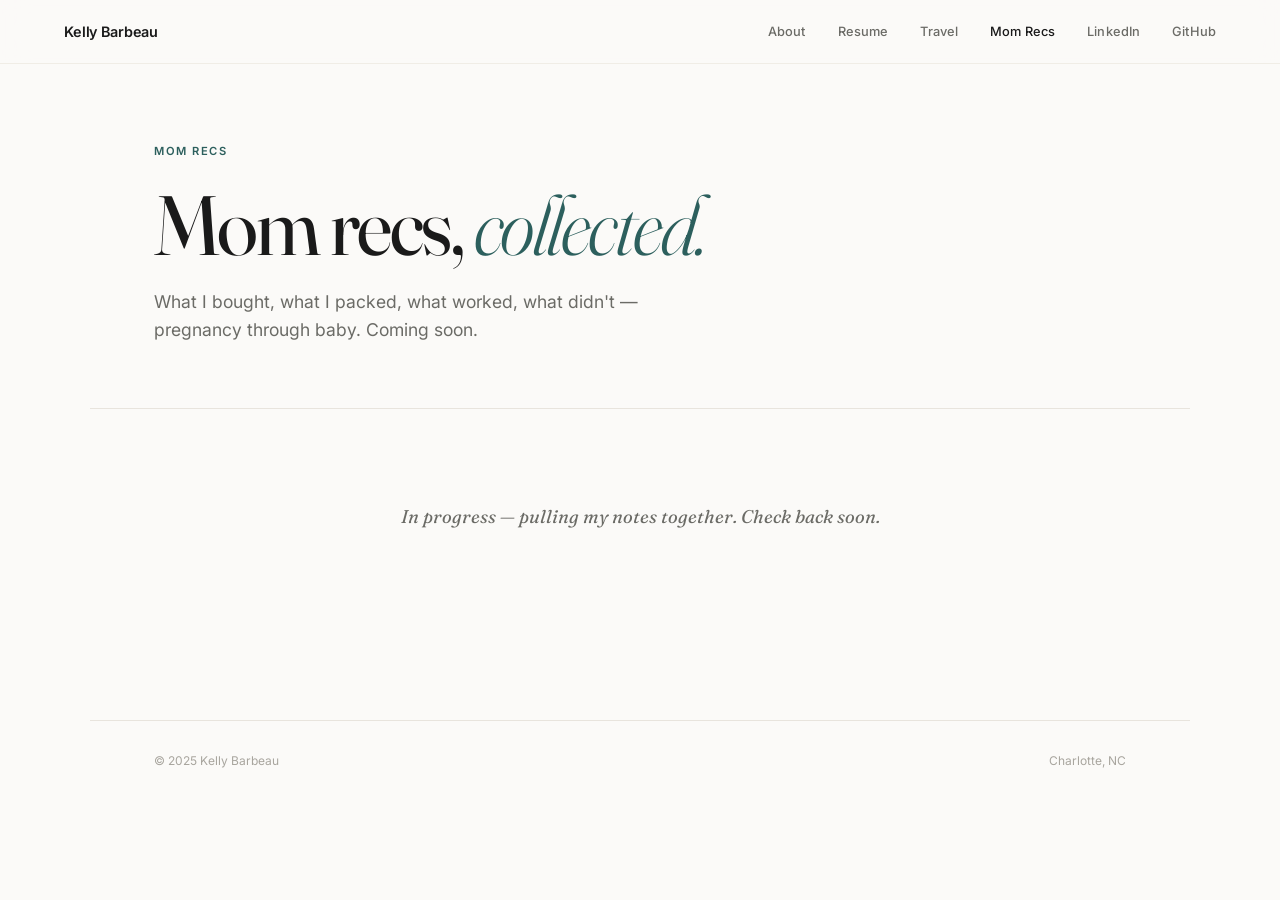
==== momrecs.html @ 27189f22 "Update bio, add Mom Recs stub, refine Travel page - Homepage About: expanded into 3 paragraphs with " ====
<!DOCTYPE html>
<html lang="en">
<head>
  <meta charset="UTF-8" />
  <meta name="viewport" content="width=device-width, initial-scale=1.0" />
  <title>Mom Recs — Kelly Barbeau</title>
  <link rel="icon" type="image/svg+xml" href="favicon.svg" />
  <link rel="stylesheet" href="style.css" />
  <link rel="preconnect" href="https://fonts.googleapis.com" />
  <link rel="preconnect" href="https://fonts.gstatic.com" crossorigin />
  <link href="https://fonts.googleapis.com/css2?family=Fraunces:opsz,wght@9..144,300..700&family=Inter:ital,opsz,wght@0,14..32,300;0,14..32,400;0,14..32,500;0,14..32,600;0,14..32,700;1,14..32,300&display=swap" rel="stylesheet" />
</head>
<body>

  <!-- Nav -->
  <header class="nav">
    <a href="index.html" class="nav-name">Kelly Barbeau</a>
    <nav class="nav-links">
      <a href="index.html#about">About</a>
      <a href="resume.html">Resume</a>
      <a href="travel.html">Travel</a>
      <a href="momrecs.html" class="nav-active">Mom Recs</a>
      <a href="https://www.linkedin.com/in/kelly-barbeau/" target="_blank" rel="noopener">LinkedIn</a>
      <a href="https://github.com/kellybarbeau" target="_blank" rel="noopener">GitHub</a>
    </nav>
  </header>

  <!-- Hero -->
  <section class="travel-hero">
    <div class="travel-hero-inner">
      <p class="section-label">Mom Recs</p>
      <h1 class="travel-title">Mom recs, <em>collected.</em></h1>
      <p class="travel-tagline">What I bought, what I packed, what worked, what didn't — pregnancy through baby. Coming soon.</p>
    </div>
  </section>

  <main class="page-coming-soon">
    <p>In progress — pulling my notes together. Check back soon.</p>
  </main>

  <footer class="footer">
    <span>© 2025 Kelly Barbeau</span>
    <span>Charlotte, NC</span>
  </footer>

</body>
</html>
---- style.css ----
*, *::before, *::after {
  box-sizing: border-box;
  margin: 0;
  padding: 0;
}

:root {
  --bg: #fbfaf8;
  --bg-subtle: #f4f0e8;
  --text: #1a1a1a;
  --muted: #6b6b66;
  --muted-light: #a8a59e;
  --accent: #2c5f5d;
  --accent-soft: #e8efee;
  --border: #e8e4dd;
  --border-light: #f0ede6;
  --nav-h: 64px;
  --page-pad: clamp(1.5rem, 5vw, 5rem);
  --max-w: 1100px;
  --font-display: 'Fraunces', Georgia, serif;
  --font-sans: 'Inter', system-ui, sans-serif;
}

html {
  scroll-behavior: smooth;
}

body {
  font-family: var(--font-sans);
  background: var(--bg);
  color: var(--text);
  -webkit-font-smoothing: antialiased;
  -moz-osx-font-smoothing: grayscale;
}

/* ── Nav ── */

.nav {
  position: fixed;
  top: 0;
  left: 0;
  right: 0;
  height: var(--nav-h);
  display: flex;
  align-items: center;
  justify-content: space-between;
  padding: 0 var(--page-pad);
  background: rgba(251, 250, 248, 0.85);
  backdrop-filter: blur(14px) saturate(140%);
  -webkit-backdrop-filter: blur(14px) saturate(140%);
  border-bottom: 1px solid var(--border-light);
  z-index: 100;
}

.nav-name {
  font-size: 0.9rem;
  font-weight: 600;
  letter-spacing: -0.01em;
  color: var(--text);
  text-decoration: none;
}

.nav-links {
  display: flex;
  align-items: center;
  gap: 2rem;
}

.nav-links a {
  font-size: 0.8rem;
  font-weight: 500;
  color: var(--muted);
  text-decoration: none;
  letter-spacing: 0.01em;
  transition: color 0.15s;
}

.nav-links a:hover,
.nav-links a.nav-active {
  color: var(--text);
}

/* ── Hero ── */

.hero {
  min-height: 100svh;
  display: flex;
  flex-direction: column;
  justify-content: flex-end;
  padding: calc(var(--nav-h) + 4rem) var(--page-pad) 0;
  max-width: var(--max-w);
  margin: 0 auto;
}

.hero-inner {
  display: grid;
  grid-template-columns: 280px 1fr;
  gap: 4rem;
  align-items: center;
  padding-bottom: 4rem;
}

.hero-photo {
  width: 100%;
  aspect-ratio: 3 / 4;
  object-fit: cover;
  object-position: center top;
  border-radius: 4px;
}

.hero-text-col {
  min-width: 0;
}

.hero-eyebrow {
  font-size: 0.75rem;
  font-weight: 500;
  letter-spacing: 0.12em;
  text-transform: uppercase;
  color: var(--muted);
  margin-bottom: 1.5rem;
}

.hero-name {
  font-family: var(--font-display);
  font-size: clamp(3rem, 8vw, 6.5rem);
  font-weight: 400;
  font-variation-settings: "opsz" 144;
  line-height: 0.95;
  letter-spacing: -0.035em;
  color: var(--text);
  margin-bottom: 2rem;
}

.hero-sub {
  max-width: 480px;
  font-size: 1.05rem;
  font-weight: 400;
  line-height: 1.7;
  color: var(--muted);
  margin-bottom: 4rem;
}

.accent {
  color: var(--text);
  font-weight: 500;
}

.hero-rule {
  height: 1px;
  background: var(--border);
  width: 100%;
}

/* ── About ── */

.about {
  padding: 6rem var(--page-pad);
  max-width: var(--max-w);
  margin: 0 auto;
}

.about-inner {
  max-width: 720px;
}

.section-label {
  font-size: 0.7rem;
  font-weight: 600;
  letter-spacing: 0.14em;
  text-transform: uppercase;
  color: var(--accent);
  margin-bottom: 1.5rem;
}

.about-bio {
  font-size: 1rem;
  line-height: 1.75;
  color: var(--muted);
  margin-bottom: 1.25rem;
}

.about-links {
  margin-top: 2.5rem;
  display: flex;
  align-items: center;
  gap: 2rem;
  flex-wrap: wrap;
}

.btn-primary {
  display: inline-block;
  padding: 0.7rem 1.5rem;
  background: var(--text);
  color: var(--bg);
  font-size: 0.8rem;
  font-weight: 600;
  letter-spacing: 0.02em;
  text-decoration: none;
  border-radius: 3px;
  transition: background 0.18s ease, transform 0.18s ease;
}

.btn-primary:hover {
  background: var(--accent);
  transform: translateY(-1px);
}

.social-links {
  display: flex;
  gap: 1.5rem;
}

.social-links a {
  font-size: 0.8rem;
  font-weight: 500;
  color: var(--muted);
  text-decoration: none;
  transition: color 0.15s;
}

.social-links a:hover {
  color: var(--text);
}

/* ── Footer ── */

.footer {
  border-top: 1px solid var(--border);
  padding: 2rem var(--page-pad);
  max-width: var(--max-w);
  margin: 0 auto;
  display: flex;
  justify-content: space-between;
  align-items: center;
}

.footer span {
  font-size: 0.75rem;
  color: var(--muted-light);
}

/* ── Resume: Hero ── */

.resume-hero {
  padding: calc(var(--nav-h) + 5rem) var(--page-pad) 4rem;
  max-width: var(--max-w);
  margin: 0 auto;
  border-bottom: 1px solid var(--border);
}

.resume-title {
  font-family: var(--font-display);
  font-size: clamp(2.5rem, 6vw, 4.5rem);
  font-weight: 400;
  font-variation-settings: "opsz" 144;
  letter-spacing: -0.025em;
  line-height: 1;
  margin-bottom: 0.75rem;
}

.resume-tagline {
  font-size: 1rem;
  color: var(--muted);
  font-weight: 400;
}

/* ── Resume: Body ── */

.resume-body {
  max-width: var(--max-w);
  margin: 0 auto;
  padding: 4rem var(--page-pad) 6rem;
}

.resume-section {
  margin-bottom: 4rem;
}

.resume-section-heading {
  font-size: 0.7rem;
  font-weight: 600;
  letter-spacing: 0.14em;
  text-transform: uppercase;
  color: var(--accent);
  margin-bottom: 2rem;
  padding-bottom: 0.75rem;
  border-bottom: 1px solid var(--border);
}

.resume-entry {
  display: grid;
  grid-template-columns: 220px 1fr;
  gap: 2rem;
  padding: 1.75rem 0;
  border-bottom: 1px solid var(--border-light);
}

.resume-entry:last-child {
  border-bottom: none;
}

.resume-entry-meta {
  display: flex;
  flex-direction: column;
  gap: 0.35rem;
  padding-top: 0.1rem;
}

.entry-company {
  font-size: 0.8rem;
  font-weight: 600;
  color: var(--text);
}

.entry-date {
  font-size: 0.75rem;
  color: var(--muted-light);
  font-weight: 400;
}

.entry-role {
  font-size: 0.95rem;
  font-weight: 600;
  color: var(--text);
  margin-bottom: 0.75rem;
  letter-spacing: -0.01em;
}

.entry-list {
  padding-left: 1rem;
  display: flex;
  flex-direction: column;
  gap: 0.5rem;
}

.entry-list li {
  font-size: 0.875rem;
  color: var(--muted);
  line-height: 1.65;
}

.resume-lower {
  display: grid;
  grid-template-columns: 1fr 1fr;
  gap: 3rem 4rem;
}

.resume-section-sm {
  margin-bottom: 0;
}

.skills-list {
  display: flex;
  flex-wrap: wrap;
  gap: 0.5rem;
}

.skill-tag {
  font-size: 0.75rem;
  font-weight: 500;
  padding: 0.35rem 0.85rem;
  border-radius: 2px;
  background: var(--bg-subtle);
  border: 1px solid var(--border);
  color: var(--muted);
}

/* ── Travel: Hero ── */

.travel-hero {
  padding: calc(var(--nav-h) + 5rem) var(--page-pad) 4rem;
  max-width: var(--max-w);
  margin: 0 auto;
}

.travel-hero-inner {
  max-width: 760px;
}

.travel-title {
  font-family: var(--font-display);
  font-size: clamp(2.75rem, 7vw, 5.25rem);
  font-weight: 400;
  font-variation-settings: "opsz" 144;
  letter-spacing: -0.03em;
  line-height: 1.02;
  margin-bottom: 1.25rem;
}

.travel-title em {
  font-style: italic;
  color: var(--accent);
  font-weight: 300;
}

.travel-tagline {
  font-size: 1.1rem;
  line-height: 1.6;
  color: var(--muted);
  max-width: 540px;
}

/* ── Coming-soon placeholder ── */

.page-coming-soon {
  max-width: var(--max-w);
  margin: 0 auto;
  padding: 2rem var(--page-pad) 8rem;
  border-top: 1px solid var(--border);
}

.page-coming-soon p {
  font-family: var(--font-display);
  font-style: italic;
  font-size: 1.15rem;
  color: var(--muted);
  padding: 4rem 0;
  text-align: center;
}

/* ── Travel: Shared gradient placeholders ── */

.trip-image-1 { background: linear-gradient(135deg, #d4b896 0%, #a68b6f 100%); }
.trip-image-2 { background: linear-gradient(135deg, #b3c5d1 0%, #6b8a9e 100%); }
.trip-image-3 { background: linear-gradient(135deg, #d4a896 0%, #a07560 100%); }
.trip-image-4 { background: linear-gradient(135deg, #b8c8a8 0%, #7a9068 100%); }
.trip-image-5 { background: linear-gradient(135deg, #c9b8d4 0%, #8a7a9e 100%); }

/* ── Travel: Library (cards + filters) ── */

.library-section {
  padding: 1rem var(--page-pad) 4rem;
}

.library-inner {
  max-width: var(--max-w);
  margin: 0 auto;
}

.filter-bar {
  display: flex;
  flex-wrap: wrap;
  gap: 0.5rem;
  padding-bottom: 2.5rem;
  border-bottom: 1px solid var(--border-light);
  margin-bottom: 2.5rem;
}

.filter-chip {
  font-family: var(--font-sans);
  font-size: 0.78rem;
  font-weight: 500;
  letter-spacing: 0.02em;
  padding: 0.5rem 1rem;
  border: 1px solid var(--border);
  background: transparent;
  color: var(--muted);
  border-radius: 999px;
  cursor: pointer;
  transition: background 0.15s, color 0.15s, border-color 0.15s;
}

.filter-chip:hover {
  color: var(--text);
  border-color: var(--muted-light);
}

.filter-chip-active {
  background: var(--text);
  color: var(--bg);
  border-color: var(--text);
}

.filter-chip-active:hover {
  color: var(--bg);
  border-color: var(--text);
}

.card-grid {
  display: grid;
  grid-template-columns: repeat(auto-fill, minmax(280px, 1fr));
  gap: 2.5rem 2rem;
}

.dest-card {
  display: flex;
  flex-direction: column;
  text-decoration: none;
  color: inherit;
  transition: transform 0.25s ease;
}

.dest-card:hover {
  transform: translateY(-3px);
}

.dest-card-hidden {
  display: none;
}

.dest-card-image {
  aspect-ratio: 4 / 3;
  border-radius: 4px;
  margin-bottom: 1rem;
  position: relative;
  overflow: hidden;
  transition: filter 0.25s ease;
}

.dest-card-image:not(:has(img))::after {
  content: "";
  position: absolute;
  inset: 0;
  background: radial-gradient(circle at 30% 30%, rgba(255,255,255,0.16), transparent 60%);
  pointer-events: none;
}

.dest-card-img {
  width: 100%;
  height: 100%;
  object-fit: cover;
  display: block;
  position: relative;
  z-index: 1;
}

.dest-card:hover .dest-card-image {
  filter: brightness(1.04);
}

.dest-card-body {
  display: flex;
  flex-direction: column;
  gap: 0.4rem;
}

.dest-card-cat {
  font-size: 0.68rem;
  font-weight: 500;
  letter-spacing: 0.14em;
  text-transform: uppercase;
  color: var(--accent);
}

.dest-card-itinerary .dest-card-cat {
  color: var(--muted-light);
}

.dest-card-name {
  font-family: var(--font-display);
  font-size: 1.6rem;
  font-weight: 400;
  font-variation-settings: "opsz" 144;
  letter-spacing: -0.02em;
  line-height: 1.05;
  color: var(--text);
}

.dest-card-meta {
  font-size: 0.82rem;
  color: var(--muted);
  display: flex;
  flex-wrap: wrap;
  align-items: baseline;
  gap: 0.4rem;
}

.dest-card-dot {
  color: var(--muted-light);
}

/* ── Travel: Wishlist (list-style) ── */

.travel-wishlist {
  max-width: var(--max-w);
  margin: 0 auto;
  padding: 5rem var(--page-pad) 8rem;
  border-top: 1px solid var(--border);
}

.wishlist-header {
  margin-bottom: 2.5rem;
  max-width: 600px;
}

.wishlist-title {
  font-family: var(--font-display);
  font-size: clamp(2rem, 4vw, 2.75rem);
  font-weight: 400;
  font-variation-settings: "opsz" 144;
  letter-spacing: -0.025em;
  line-height: 1.05;
  margin: 0.75rem 0 1rem;
}

.wishlist-title em {
  font-style: italic;
  color: var(--accent);
  font-weight: 300;
}

.wishlist-note {
  font-size: 0.95rem;
  color: var(--muted);
  line-height: 1.6;
}

.wishlist-list {
  list-style: none;
  border-top: 1px solid var(--border-light);
}

.wishlist-row {
  display: grid;
  grid-template-columns: 1fr auto;
  gap: 1rem;
  align-items: baseline;
  padding: 1rem 0;
  border-bottom: 1px solid var(--border-light);
}

.wishlist-row .wishlist-name {
  font-size: 0.95rem;
  font-weight: 500;
  color: var(--text);
}

.wishlist-row .wishlist-location {
  font-size: 0.7rem;
  color: var(--muted-light);
  letter-spacing: 0.12em;
  text-transform: uppercase;
  white-space: nowrap;
}

/* ── Travel: Individual Guide / Itinerary page ── */

.guide-page {
  max-width: var(--max-w);
  margin: 0 auto;
  padding: calc(var(--nav-h) + 2rem) var(--page-pad) 6rem;
}

.guide-back {
  margin-bottom: 2rem;
}

.guide-back a {
  font-size: 0.82rem;
  font-weight: 500;
  color: var(--muted);
  text-decoration: none;
  letter-spacing: 0.01em;
  transition: color 0.15s;
}

.guide-back a:hover {
  color: var(--text);
}

.guide-back-bottom {
  margin: 5rem 0 0;
  padding-top: 3rem;
  border-top: 1px solid var(--border-light);
}

.guide-hero {
  display: grid;
  grid-template-columns: 1.05fr 1fr;
  gap: 3rem;
  align-items: start;
  margin-bottom: 4rem;
}

.guide-hero-image {
  aspect-ratio: 4 / 5;
  border-radius: 4px;
  position: relative;
  overflow: hidden;
  position: sticky;
  top: calc(var(--nav-h) + 2rem);
}

.guide-hero-image:not(:has(img))::after {
  content: "";
  position: absolute;
  inset: 0;
  background: radial-gradient(circle at 30% 30%, rgba(255,255,255,0.18), transparent 60%);
  pointer-events: none;
}

.guide-hero-img {
  width: 100%;
  height: 100%;
  object-fit: cover;
  display: block;
  position: relative;
  z-index: 1;
}

.guide-hero-text {
  display: flex;
  flex-direction: column;
  gap: 1rem;
  padding-top: 0.25rem;
  min-width: 0;
}

.guide-title {
  font-family: var(--font-display);
  font-size: clamp(2.5rem, 6vw, 4.5rem);
  font-weight: 400;
  font-variation-settings: "opsz" 144;
  letter-spacing: -0.03em;
  line-height: 1;
  color: var(--text);
}

.guide-meta {
  font-size: 0.85rem;
  color: var(--muted);
  display: flex;
  flex-wrap: wrap;
  align-items: baseline;
  gap: 0.4rem;
}

.guide-meta-dot {
  color: var(--muted-light);
}

.guide-intro {
  font-family: var(--font-display);
  font-style: italic;
  font-size: 1.1rem;
  line-height: 1.7;
  color: var(--muted);
  font-weight: 300;
  margin-top: 0.5rem;
  max-width: 60ch;
}

.guide-body {
  display: flex;
  flex-direction: column;
  gap: 4rem;
}

.guide-section-title {
  font-family: var(--font-display);
  font-size: 1.4rem;
  font-weight: 400;
  font-variation-settings: "opsz" 60;
  letter-spacing: -0.015em;
  color: var(--text);
  margin-bottom: 1.25rem;
  padding-bottom: 0.85rem;
  border-bottom: 1px solid var(--border);
}

.guide-section-list {
  list-style: none;
  display: flex;
  flex-direction: column;
  gap: 0;
}

.guide-item {
  padding: 1.1rem 0;
  border-bottom: 1px solid var(--border-light);
}

.guide-item:last-child {
  border-bottom: none;
}

.guide-item-name {
  font-size: 0.98rem;
  font-weight: 500;
  color: var(--text);
  margin-bottom: 0.3rem;
}

.guide-item-name a {
  color: var(--text);
  text-decoration: none;
  border-bottom: 1px solid var(--border);
  transition: border-color 0.15s, color 0.15s;
}

.guide-item-name a:hover {
  color: var(--accent);
  border-color: var(--accent);
}

.guide-item-note {
  font-size: 0.92rem;
  line-height: 1.65;
  color: var(--muted);
  max-width: 64ch;
}

/* Itinerary days */
.itin-day {
  padding-bottom: 1.5rem;
}

.itin-day-label {
  font-family: var(--font-display);
  font-size: 1.25rem;
  font-weight: 400;
  font-variation-settings: "opsz" 60;
  letter-spacing: -0.01em;
  color: var(--text);
  margin-bottom: 1rem;
  padding-bottom: 0.75rem;
  border-bottom: 1px solid var(--border);
}

.itin-day-list {
  list-style: none;
  display: flex;
  flex-direction: column;
}

.itin-day-list li {
  padding: 0.85rem 0;
  font-size: 0.95rem;
  line-height: 1.55;
  color: var(--text);
  border-bottom: 1px solid var(--border-light);
}

.itin-day-list li:last-child {
  border-bottom: none;
}

/* ── Responsive ── */

@media (max-width: 768px) {
  .hero-inner {
    grid-template-columns: 1fr;
    gap: 2rem;
  }

  .hero-photo {
    max-width: 200px;
    aspect-ratio: 1 / 1;
  }

  .resume-entry {
    grid-template-columns: 1fr;
    gap: 0.5rem;
  }

  .resume-lower {
    grid-template-columns: 1fr;
  }

  .nav-links {
    gap: 0.85rem;
  }

  .nav-links a {
    font-size: 0.72rem;
  }

  .nav-links a:nth-child(n+5) {
    display: none;
  }

  .card-grid {
    grid-template-columns: 1fr;
    gap: 2rem;
  }

  .guide-hero {
    grid-template-columns: 1fr;
    gap: 2rem;
  }

  .guide-hero-image {
    position: static;
    aspect-ratio: 16 / 10;
  }

  .filter-bar {
    padding-bottom: 1.75rem;
    margin-bottom: 2rem;
    overflow-x: auto;
    flex-wrap: nowrap;
    scrollbar-width: none;
    -ms-overflow-style: none;
  }

  .filter-bar::-webkit-scrollbar {
    display: none;
  }

  .filter-chip {
    flex-shrink: 0;
  }

  .wishlist-row {
    grid-template-columns: 1fr;
    gap: 0.25rem;
  }

  .wishlist-row .wishlist-location {
    order: -1;
  }
}
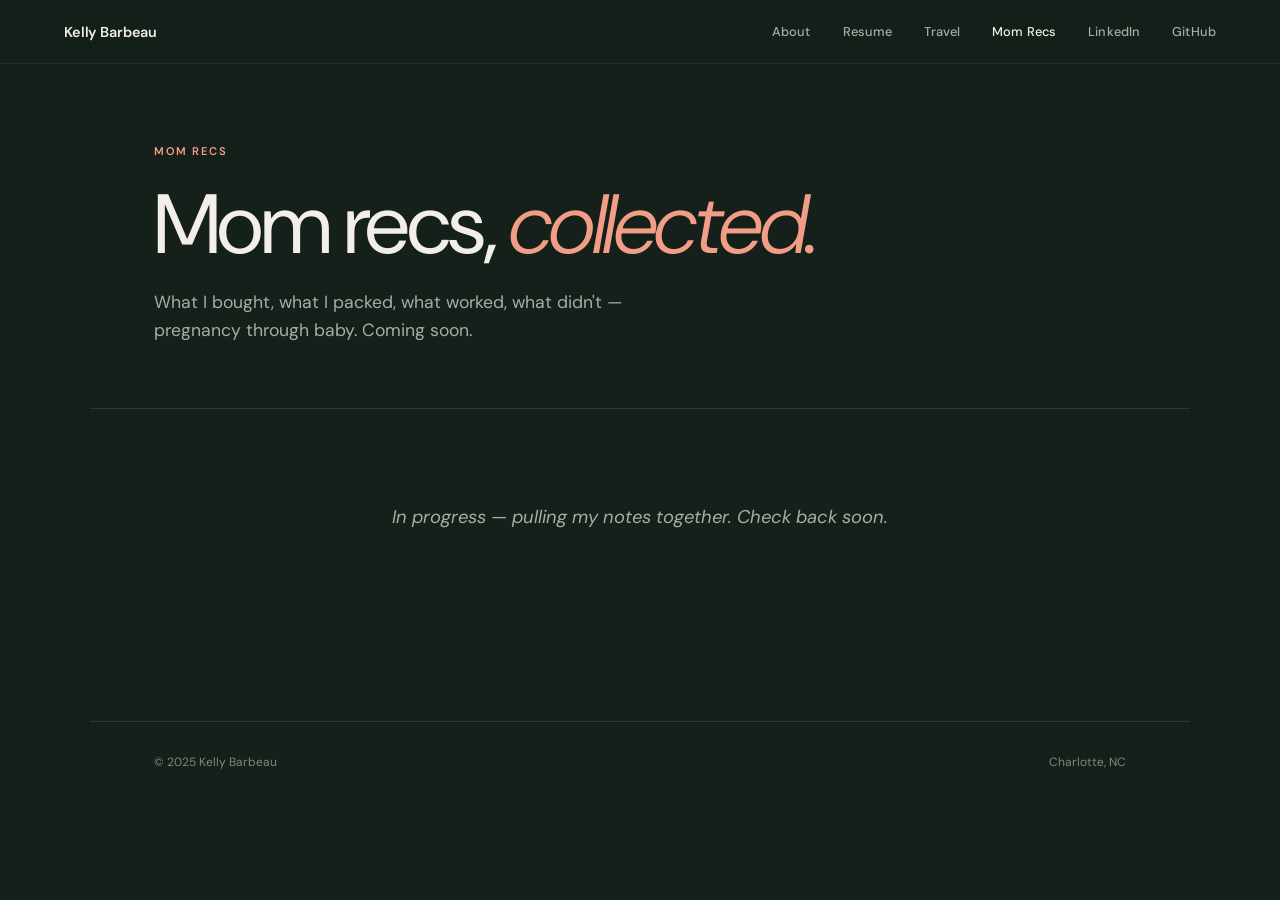
==== commit 851b01a5: "Redesign site with moss and salmon theme and new homepage Dark moss background with salmon and sage " ====
--- a/momrecs.html
+++ b/momrecs.html
@@ -8,7 +8,7 @@
   <link rel="stylesheet" href="style.css" />
   <link rel="preconnect" href="https://fonts.googleapis.com" />
   <link rel="preconnect" href="https://fonts.gstatic.com" crossorigin />
-  <link href="https://fonts.googleapis.com/css2?family=Fraunces:opsz,wght@9..144,300..700&family=Inter:ital,opsz,wght@0,14..32,300;0,14..32,400;0,14..32,500;0,14..32,600;0,14..32,700;1,14..32,300&display=swap" rel="stylesheet" />
+  <link href="https://fonts.googleapis.com/css2?family=DM+Sans:ital,opsz,wght@0,9..40,300..700;1,9..40,300..700&family=JetBrains+Mono:wght@400;500&display=swap" rel="stylesheet" />
 </head>
 <body>
 
--- a/style.css
+++ b/style.css
@@ -5,20 +5,27 @@
 }
 
 :root {
-  --bg: #fbfaf8;
-  --bg-subtle: #f4f0e8;
-  --text: #1a1a1a;
-  --muted: #6b6b66;
-  --muted-light: #a8a59e;
-  --accent: #2c5f5d;
-  --accent-soft: #e8efee;
-  --border: #e8e4dd;
-  --border-light: #f0ede6;
+  /* Moss and salmon */
+  --bg: #142019;
+  --bg-subtle: #1c2b22;
+  --surface: #182720;
+  --text: #f3efe8;
+  --muted: #a3afa6;
+  --muted-light: #7c8a80;
+  --accent: #f29e86;
+  --accent-hover: #f7b5a2;
+  --on-accent: #2a1712;
+  --sage: #a7c4a0;
+  --accent-soft: rgba(242, 158, 134, 0.12);
+  --border: #2a3a30;
+  --border-light: #22302a;
   --nav-h: 64px;
   --page-pad: clamp(1.5rem, 5vw, 5rem);
   --max-w: 1100px;
-  --font-display: 'Fraunces', Georgia, serif;
-  --font-sans: 'Inter', system-ui, sans-serif;
+  --font-display: 'DM Sans', system-ui, sans-serif;
+  --font-sans: 'DM Sans', system-ui, sans-serif;
+  --font-mono: 'JetBrains Mono', ui-monospace, monospace;
+  color-scheme: dark;
 }
 
 html {
@@ -45,7 +52,7 @@
   align-items: center;
   justify-content: space-between;
   padding: 0 var(--page-pad);
-  background: rgba(251, 250, 248, 0.85);
+  background: rgba(20, 32, 25, 0.8);
   backdrop-filter: blur(14px) saturate(140%);
   -webkit-backdrop-filter: blur(14px) saturate(140%);
   border-bottom: 1px solid var(--border-light);
@@ -83,29 +90,17 @@
 /* ── Hero ── */
 
 .hero {
-  min-height: 100svh;
-  display: flex;
-  flex-direction: column;
-  justify-content: flex-end;
-  padding: calc(var(--nav-h) + 4rem) var(--page-pad) 0;
+  position: relative;
+  padding: calc(var(--nav-h) + 4.5rem) var(--page-pad) 3rem;
   max-width: var(--max-w);
   margin: 0 auto;
 }
 
 .hero-inner {
   display: grid;
-  grid-template-columns: 280px 1fr;
-  gap: 4rem;
+  grid-template-columns: minmax(0, 1.15fr) minmax(0, 0.85fr);
+  gap: 3rem;
   align-items: center;
-  padding-bottom: 4rem;
-}
-
-.hero-photo {
-  width: 100%;
-  aspect-ratio: 3 / 4;
-  object-fit: cover;
-  object-position: center top;
-  border-radius: 4px;
 }
 
 .hero-text-col {
@@ -113,44 +108,272 @@
 }
 
 .hero-eyebrow {
-  font-size: 0.75rem;
-  font-weight: 500;
+  font-family: var(--font-mono);
+  font-size: 0.72rem;
+  font-weight: 500;
+  letter-spacing: 0.14em;
+  text-transform: uppercase;
+  color: var(--sage);
+  margin-bottom: 1.5rem;
+}
+
+.hero-name {
+  font-family: var(--font-display);
+  font-size: clamp(2.6rem, 6vw, 4.4rem);
+  font-weight: 500;
+  line-height: 1.04;
+  letter-spacing: -0.035em;
+  color: var(--text);
+  margin-bottom: 1.75rem;
+}
+
+.hero-role {
+  color: var(--accent);
+}
+
+.hero-sub {
+  max-width: 520px;
+  font-size: 1.1rem;
+  line-height: 1.65;
+  color: var(--muted);
+  margin-bottom: 1.5rem;
+}
+
+.hero-sub strong {
+  color: var(--text);
+  font-weight: 600;
+}
+
+.hero-meta {
+  font-size: 0.85rem;
+  color: var(--muted);
+  margin-bottom: 2.25rem;
+}
+
+.hero-meta span {
+  font-family: var(--font-mono);
+  font-size: 0.68rem;
+  letter-spacing: 0.14em;
+  text-transform: uppercase;
+  color: var(--muted-light);
+  margin-right: 0.6rem;
+}
+
+.hero-ctas {
+  display: flex;
+  gap: 0.75rem;
+  flex-wrap: wrap;
+}
+
+.btn-secondary {
+  display: inline-block;
+  padding: 0.7rem 1.5rem;
+  border: 1px solid var(--sage);
+  color: var(--sage);
+  font-size: 0.85rem;
+  font-weight: 600;
+  text-decoration: none;
+  border-radius: 999px;
+  transition: background 0.18s ease, color 0.18s ease;
+}
+
+.btn-secondary:hover {
+  background: var(--sage);
+  color: var(--bg);
+}
+
+.hero-photo-col {
+  position: relative;
+  display: flex;
+  justify-content: center;
+}
+
+.hero-photo-col::before {
+  content: "";
+  position: absolute;
+  inset: 8% 4% 4%;
+  border-radius: 50%;
+  background: radial-gradient(circle at 50% 45%, rgba(242, 158, 134, 0.28), rgba(167, 196, 160, 0.12) 45%, transparent 70%);
+  filter: blur(20px);
+  z-index: 0;
+}
+
+.hero-photo {
+  position: relative;
+  z-index: 1;
+  width: 100%;
+  max-width: 440px;
+  height: auto;
+  -webkit-mask-image: linear-gradient(to bottom, #000 80%, transparent), linear-gradient(to right, transparent, #000 22%);
+  -webkit-mask-composite: source-in;
+  mask-image: linear-gradient(to bottom, #000 80%, transparent), linear-gradient(to right, transparent, #000 22%);
+  mask-composite: intersect;
+}
+
+.accent {
+  color: var(--text);
+  font-weight: 500;
+}
+
+/* ── Highlights ── */
+
+.highlights,
+.experience {
+  padding: 4rem var(--page-pad);
+  max-width: var(--max-w);
+  margin: 0 auto;
+}
+
+.stat-grid {
+  display: grid;
+  grid-template-columns: repeat(4, minmax(0, 1fr));
+  gap: 1rem;
+}
+
+.stat-card {
+  background: var(--surface);
+  border: 1px solid var(--border);
+  border-radius: 16px;
+  padding: 1.5rem;
+}
+
+.stat-where {
+  font-family: var(--font-mono);
+  font-size: 0.65rem;
   letter-spacing: 0.12em;
   text-transform: uppercase;
-  color: var(--muted);
-  margin-bottom: 1.5rem;
-}
-
-.hero-name {
-  font-family: var(--font-display);
-  font-size: clamp(3rem, 8vw, 6.5rem);
-  font-weight: 400;
-  font-variation-settings: "opsz" 144;
-  line-height: 0.95;
-  letter-spacing: -0.035em;
+  color: var(--sage);
+  margin-bottom: 1rem;
+}
+
+.stat-num {
+  font-size: 2.4rem;
+  font-weight: 500;
+  letter-spacing: -0.03em;
+  line-height: 1;
+  color: var(--accent);
+  margin-bottom: 0.75rem;
+}
+
+.stat-label {
+  font-size: 0.95rem;
+  font-weight: 600;
+  color: var(--text);
+  margin-bottom: 0.4rem;
+}
+
+.stat-note {
+  font-size: 0.85rem;
+  line-height: 1.55;
+  color: var(--muted);
+}
+
+/* ── Experience ── */
+
+.section-title {
+  font-size: clamp(1.8rem, 3.5vw, 2.4rem);
+  font-weight: 500;
+  letter-spacing: -0.03em;
   color: var(--text);
   margin-bottom: 2rem;
 }
 
-.hero-sub {
-  max-width: 480px;
+.job-list {
+  border-top: 1px solid var(--border);
+}
+
+.job {
+  display: grid;
+  grid-template-columns: 220px minmax(0, 1fr);
+  gap: 2rem;
+  padding: 1.75rem 0;
+  border-bottom: 1px solid var(--border);
+}
+
+.job-company {
   font-size: 1.05rem;
-  font-weight: 400;
-  line-height: 1.7;
-  color: var(--muted);
-  margin-bottom: 4rem;
-}
-
-.accent {
-  color: var(--text);
-  font-weight: 500;
-}
-
-.hero-rule {
-  height: 1px;
-  background: var(--border);
-  width: 100%;
-}
+  font-weight: 600;
+  color: var(--text);
+}
+
+.job-date {
+  font-size: 0.8rem;
+  color: var(--muted-light);
+  margin-top: 0.3rem;
+}
+
+.job-role {
+  font-size: 1rem;
+  font-weight: 500;
+  color: var(--accent);
+  margin-bottom: 0.4rem;
+}
+
+.job-desc {
+  font-size: 0.95rem;
+  line-height: 1.65;
+  color: var(--muted);
+  margin-bottom: 0.85rem;
+}
+
+.job-tags {
+  display: flex;
+  flex-wrap: wrap;
+  gap: 0.4rem;
+}
+
+.job-tags span {
+  font-size: 0.72rem;
+  padding: 0.25rem 0.65rem;
+  border-radius: 999px;
+  border: 1px solid var(--border);
+  color: var(--sage);
+}
+
+.experience-more {
+  margin-top: 2rem;
+}
+
+.text-link {
+  font-size: 0.9rem;
+  font-weight: 600;
+  color: var(--accent);
+  text-decoration: none;
+}
+
+.text-link:hover {
+  color: var(--accent-hover);
+}
+
+@media (max-width: 900px) {
+  .stat-grid {
+    grid-template-columns: repeat(2, minmax(0, 1fr));
+  }
+}
+
+@media (max-width: 768px) {
+  .hero-inner {
+    grid-template-columns: 1fr;
+    gap: 2rem;
+  }
+  .hero-photo-col {
+    order: -1;
+  }
+  .hero-photo {
+    max-width: 300px;
+  }
+  .job {
+    grid-template-columns: 1fr;
+    gap: 0.75rem;
+  }
+}
+
+@media (max-width: 480px) {
+  .stat-grid {
+    grid-template-columns: 1fr;
+  }
+}
+
 
 /* ── About ── */
 
@@ -191,18 +414,18 @@
 .btn-primary {
   display: inline-block;
   padding: 0.7rem 1.5rem;
-  background: var(--text);
-  color: var(--bg);
-  font-size: 0.8rem;
+  background: var(--accent);
+  color: var(--on-accent);
+  font-size: 0.85rem;
   font-weight: 600;
-  letter-spacing: 0.02em;
+  letter-spacing: 0.01em;
   text-decoration: none;
-  border-radius: 3px;
+  border-radius: 999px;
   transition: background 0.18s ease, transform 0.18s ease;
 }
 
 .btn-primary:hover {
-  background: var(--accent);
+  background: var(--accent-hover);
   transform: translateY(-1px);
 }
 
@@ -467,14 +690,14 @@
 }
 
 .filter-chip-active {
-  background: var(--text);
-  color: var(--bg);
-  border-color: var(--text);
+  background: var(--accent);
+  color: var(--on-accent);
+  border-color: var(--accent);
 }
 
 .filter-chip-active:hover {
-  color: var(--bg);
-  border-color: var(--text);
+  color: var(--on-accent);
+  border-color: var(--accent);
 }
 
 .card-grid {
@@ -839,16 +1062,6 @@
 /* ── Responsive ── */
 
 @media (max-width: 768px) {
-  .hero-inner {
-    grid-template-columns: 1fr;
-    gap: 2rem;
-  }
-
-  .hero-photo {
-    max-width: 200px;
-    aspect-ratio: 1 / 1;
-  }
-
   .resume-entry {
     grid-template-columns: 1fr;
     gap: 0.5rem;
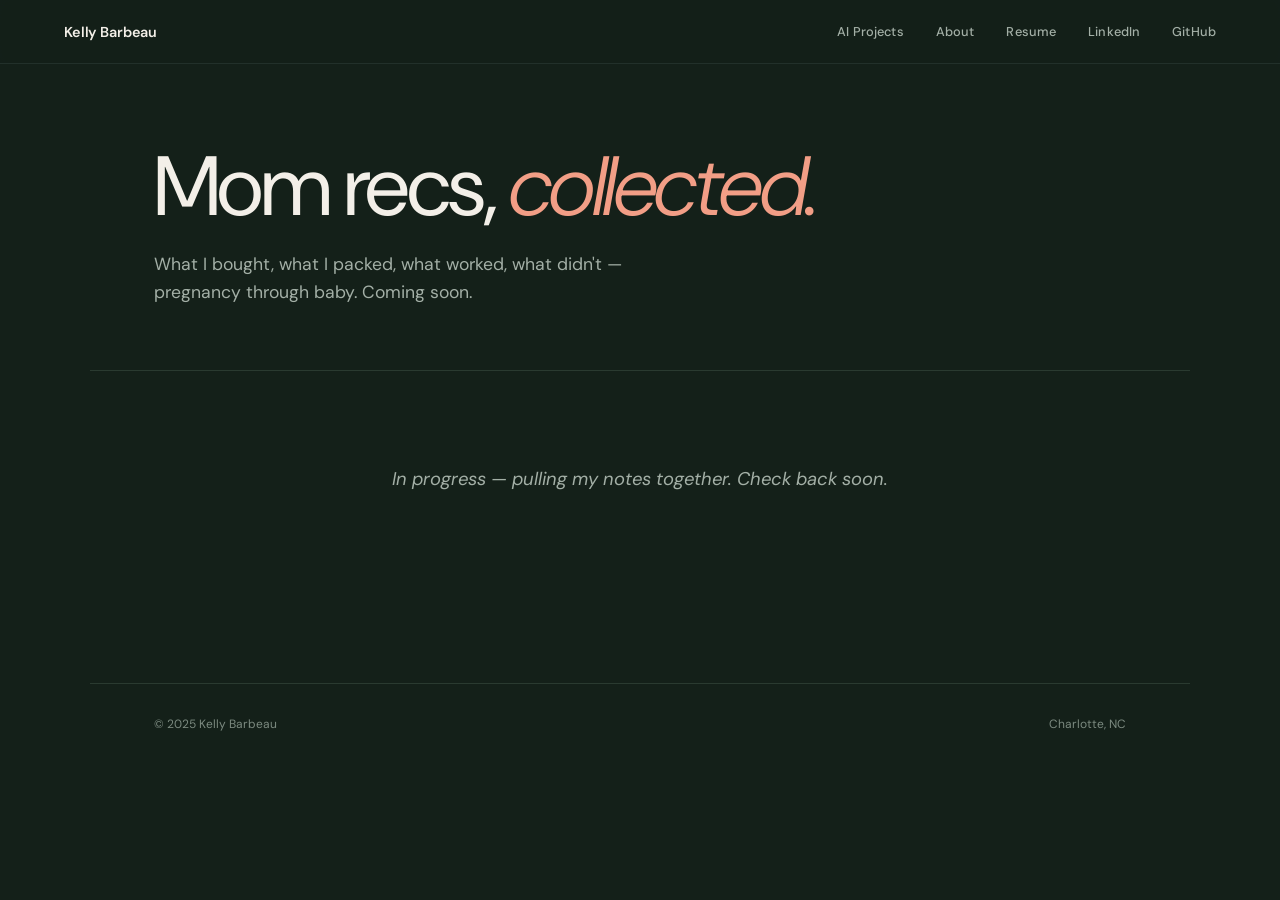
==== commit 1f429e9b: "Reposition homepage around AI building and adoption Adds AI at work, AI projects (Room Refresh and t" ====
--- a/momrecs.html
+++ b/momrecs.html
@@ -16,10 +16,11 @@
   <header class="nav">
     <a href="index.html" class="nav-name">Kelly Barbeau</a>
     <nav class="nav-links">
+      <a href="index.html#projects">AI Projects</a>
       <a href="index.html#about">About</a>
       <a href="resume.html">Resume</a>
-      <a href="travel.html">Travel</a>
-      <a href="momrecs.html" class="nav-active">Mom Recs</a>
+      <!-- Hidden for now: <a href="travel.html">Travel</a> -->
+      <!-- Hidden for now: <a href="momrecs.html" class="nav-active">Mom Recs</a> -->
       <a href="https://www.linkedin.com/in/kelly-barbeau/" target="_blank" rel="noopener">LinkedIn</a>
       <a href="https://github.com/kellybarbeau" target="_blank" rel="noopener">GitHub</a>
     </nav>
@@ -28,7 +29,6 @@
   <!-- Hero -->
   <section class="travel-hero">
     <div class="travel-hero-inner">
-      <p class="section-label">Mom Recs</p>
       <h1 class="travel-title">Mom recs, <em>collected.</em></h1>
       <p class="travel-tagline">What I bought, what I packed, what worked, what didn't — pregnancy through baby. Coming soon.</p>
     </div>
--- a/style.css
+++ b/style.css
@@ -107,16 +107,6 @@
   min-width: 0;
 }
 
-.hero-eyebrow {
-  font-family: var(--font-mono);
-  font-size: 0.72rem;
-  font-weight: 500;
-  letter-spacing: 0.14em;
-  text-transform: uppercase;
-  color: var(--sage);
-  margin-bottom: 1.5rem;
-}
-
 .hero-name {
   font-family: var(--font-display);
   font-size: clamp(2.6rem, 6vw, 4.4rem);
@@ -148,15 +138,6 @@
   font-size: 0.85rem;
   color: var(--muted);
   margin-bottom: 2.25rem;
-}
-
-.hero-meta span {
-  font-family: var(--font-mono);
-  font-size: 0.68rem;
-  letter-spacing: 0.14em;
-  text-transform: uppercase;
-  color: var(--muted-light);
-  margin-right: 0.6rem;
 }
 
 .hero-ctas {
@@ -217,8 +198,7 @@
 
 /* ── Highlights ── */
 
-.highlights,
-.experience {
+.highlights {
   padding: 4rem var(--page-pad);
   max-width: var(--max-w);
   margin: 0 auto;
@@ -238,12 +218,10 @@
 }
 
 .stat-where {
-  font-family: var(--font-mono);
-  font-size: 0.65rem;
-  letter-spacing: 0.12em;
-  text-transform: uppercase;
+  font-size: 0.82rem;
+  font-weight: 500;
   color: var(--sage);
-  margin-bottom: 1rem;
+  margin-bottom: 0.85rem;
 }
 
 .stat-num {
@@ -375,6 +353,239 @@
 }
 
 
+/* ── Generic sections ── */
+
+.section {
+  padding: 4rem var(--page-pad);
+  max-width: var(--max-w);
+  margin: 0 auto;
+}
+
+.section-intro {
+  max-width: 680px;
+  font-size: 1.02rem;
+  line-height: 1.7;
+  color: var(--muted);
+  margin: -0.75rem 0 2.25rem;
+}
+
+.card-row {
+  display: grid;
+  grid-template-columns: repeat(3, minmax(0, 1fr));
+  gap: 1rem;
+}
+
+.info-card {
+  background: var(--surface);
+  border: 1px solid var(--border);
+  border-radius: 16px;
+  padding: 1.5rem;
+}
+
+.info-card-num {
+  font-size: 1.6rem;
+  font-weight: 500;
+  color: var(--accent);
+  line-height: 1;
+  margin-bottom: 0.9rem;
+}
+
+.info-card-title {
+  font-size: 1.05rem;
+  font-weight: 600;
+  color: var(--text);
+  margin-bottom: 0.6rem;
+}
+
+.info-card-text {
+  font-size: 0.92rem;
+  line-height: 1.65;
+  color: var(--muted);
+}
+
+/* ── Projects ── */
+
+.project {
+  background: var(--surface);
+  border: 1px solid var(--border);
+  border-radius: 20px;
+  padding: 2rem;
+  margin-bottom: 1.25rem;
+}
+
+.project-head {
+  display: flex;
+  flex-wrap: wrap;
+  align-items: center;
+  justify-content: space-between;
+  gap: 0.75rem 1.5rem;
+  margin-bottom: 1rem;
+}
+
+.project-title {
+  font-size: 1.4rem;
+  font-weight: 500;
+  letter-spacing: -0.02em;
+  color: var(--text);
+}
+
+.project-lede {
+  max-width: 720px;
+  font-size: 1rem;
+  line-height: 1.7;
+  color: var(--muted);
+  margin-bottom: 1.5rem;
+}
+
+.project-lede strong,
+.project-learned strong {
+  color: var(--text);
+  font-weight: 600;
+}
+
+.process {
+  list-style: none;
+  display: grid;
+  grid-template-columns: repeat(5, minmax(0, 1fr));
+  gap: 0.75rem;
+  margin-bottom: 1.5rem;
+}
+
+.process li {
+  display: flex;
+  flex-direction: column;
+  gap: 0.75rem;
+  background: var(--bg);
+  border: 1px solid var(--border);
+  border-radius: 14px;
+  padding: 1.1rem;
+}
+
+.process-step {
+  display: inline-flex;
+  align-items: center;
+  justify-content: center;
+  width: 28px;
+  height: 28px;
+  border-radius: 50%;
+  background: var(--accent);
+  color: var(--on-accent);
+  font-size: 0.8rem;
+  font-weight: 600;
+}
+
+.process-title {
+  font-size: 0.92rem;
+  font-weight: 600;
+  color: var(--text);
+  margin-bottom: 0.35rem;
+}
+
+.process-text {
+  font-size: 0.82rem;
+  line-height: 1.55;
+  color: var(--muted);
+}
+
+.project-learned {
+  font-size: 0.95rem;
+  line-height: 1.65;
+  color: var(--muted);
+  padding-top: 1.25rem;
+  border-top: 1px solid var(--border);
+}
+
+.project-split {
+  display: grid;
+  grid-template-columns: minmax(0, 1fr) minmax(0, 1fr);
+  gap: 2rem;
+  align-items: start;
+}
+
+.project-list {
+  list-style: none;
+  margin-bottom: 1.5rem;
+}
+
+.project-list li {
+  position: relative;
+  padding-left: 1.1rem;
+  font-size: 0.92rem;
+  line-height: 1.65;
+  color: var(--muted);
+  margin-bottom: 0.6rem;
+}
+
+.project-list li::before {
+  content: "";
+  position: absolute;
+  left: 0;
+  top: 0.65em;
+  width: 6px;
+  height: 6px;
+  border-radius: 50%;
+  background: var(--sage);
+}
+
+.project-images {
+  display: grid;
+  grid-template-columns: 1fr 1fr;
+  gap: 0.75rem;
+}
+
+.project-images img {
+  width: 100%;
+  height: auto;
+  border-radius: 12px;
+  display: block;
+}
+
+.placeholder-grid {
+  display: grid;
+  grid-template-columns: repeat(3, minmax(0, 1fr));
+  gap: 1rem;
+}
+
+.project-placeholder {
+  background: transparent;
+  border-style: dashed;
+  padding: 1.5rem;
+  margin-bottom: 0;
+}
+
+.project-placeholder .project-title {
+  font-size: 1.05rem;
+  margin-bottom: 0.4rem;
+}
+
+.project-placeholder .project-lede {
+  margin-bottom: 0;
+  font-size: 0.9rem;
+}
+
+@media (max-width: 960px) {
+  .process {
+    grid-template-columns: repeat(2, minmax(0, 1fr));
+  }
+}
+
+@media (max-width: 768px) {
+  .card-row,
+  .placeholder-grid,
+  .project-split {
+    grid-template-columns: 1fr;
+  }
+  .project {
+    padding: 1.5rem;
+  }
+}
+
+@media (max-width: 480px) {
+  .process {
+    grid-template-columns: 1fr;
+  }
+}
+
 /* ── About ── */
 
 .about {
@@ -385,15 +596,6 @@
 
 .about-inner {
   max-width: 720px;
-}
-
-.section-label {
-  font-size: 0.7rem;
-  font-weight: 600;
-  letter-spacing: 0.14em;
-  text-transform: uppercase;
-  color: var(--accent);
-  margin-bottom: 1.5rem;
 }
 
 .about-bio {
@@ -501,11 +703,10 @@
 }
 
 .resume-section-heading {
-  font-size: 0.7rem;
-  font-weight: 600;
-  letter-spacing: 0.14em;
-  text-transform: uppercase;
-  color: var(--accent);
+  font-size: 1.5rem;
+  font-weight: 500;
+  letter-spacing: -0.02em;
+  color: var(--text);
   margin-bottom: 2rem;
   padding-bottom: 0.75rem;
   border-bottom: 1px solid var(--border);
@@ -759,10 +960,8 @@
 }
 
 .dest-card-cat {
-  font-size: 0.68rem;
-  font-weight: 500;
-  letter-spacing: 0.14em;
-  text-transform: uppercase;
+  font-size: 0.8rem;
+  font-weight: 500;
   color: var(--accent);
 }
 
